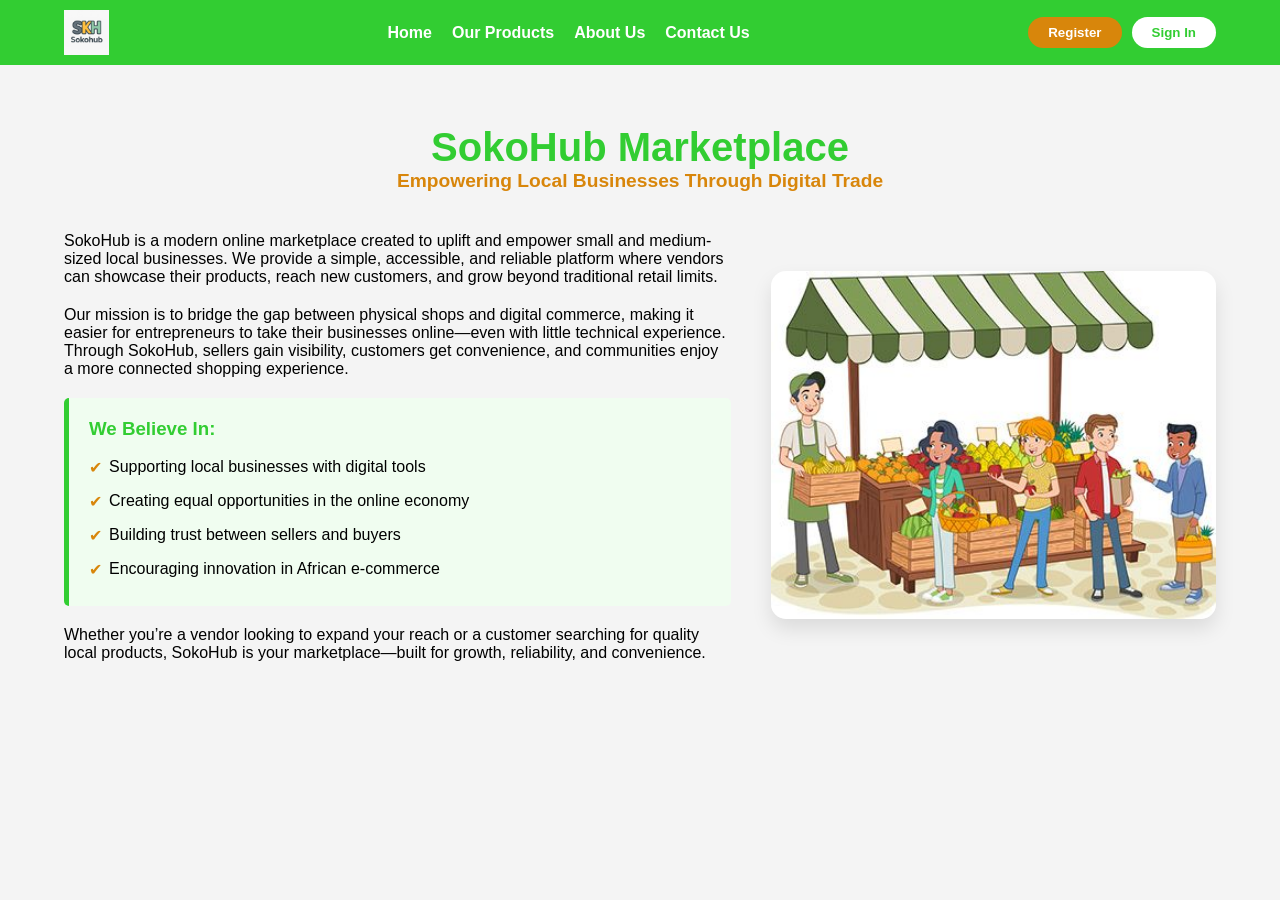
==== About.html @ aea2d0db "the about us page" ====
<!DOCTYPE html>
<html lang="en">
<head>
    <meta charset="UTF-8">
    <meta name="viewport" content="width=device-width, initial-scale=1.0">
    <title>SokoHub | About Us</title>
    <link rel="stylesheet" href="main.css">
</head>
<body>
    <header class="header">
        <div class="container">
            <nav class="nav-menu">  
                <img src="./sokohubimg/sokohub logo.jpg" alt="SokoHub Logo" class="logo-img">
                <div class="nav-links">
                    <a href="./index.html">Home</a>
                    <a href="./products.html">Our Products</a>
                    <a href="./About.html" class="active">About Us</a>
                    <a href="./Contact us.html">Contact Us</a>
                </div>
                <div id="buttons">
                    <a href="./Register.html"><button id="up">Register</button></a>
                    <a href="./Login&Signup/login.html"><button id="in">Sign In</button></a>
                </div>
            </nav>
        </div>
    </header>

    <main class="container">
        <section class="about-hero-flex">
            <h1>SokoHub Marketplace</h1>
            <p class="subtitle">Empowering Local Businesses Through Digital Trade</p>
        </section>

        <div class="about-layout-flex">
            <div class="about-text-flex">            
                <p>SokoHub is a modern online marketplace created to uplift and empower small and medium-sized local businesses. We provide a simple, accessible, and reliable platform where vendors can showcase their products, reach new customers, and grow beyond traditional retail limits.</p>

                <p>Our mission is to bridge the gap between physical shops and digital commerce, making it easier for entrepreneurs to take their businesses online—even with little technical experience. Through SokoHub, sellers gain visibility, customers get convenience, and communities enjoy a more connected shopping experience.</p>

                <div class="values-flex">
                    <h3>We Believe In:</h3>
                    <ul>
                        <li>Supporting local businesses with digital tools</li>
                        <li>Creating equal opportunities in the online economy</li>
                        <li>Building trust between sellers and buyers</li>
                        <li>Encouraging innovation in African e-commerce</li>
                    </ul>
                </div>
               
                <p>Whether you’re a vendor looking to expand your reach or a customer searching for quality local products, SokoHub is your marketplace—built for growth, reliability, and convenience.</p>
            </div>

            <div class="about-img-flex">
                <img src="./sokohubimg/12.jpeg" alt="SokoHub Team/Market" class="responsive-img">
            </div>
        </div>
    </main>
</body>
</html>
---- main.css ----
* {
    margin: 0;
    padding: 0;
    box-sizing: border-box;
}

body {
    font-family: 'Segoe UI', sans-serif;
    background-color: #f4f4f4;
}

.container {
    width: 90%;
    max-width: 1200px;
    margin: 0 auto;
}

/* Flex Navigation */
.header {
    background-color: #32cd32;
    padding: 10px 0;
}

.nav-menu {
    display: flex;
    justify-content: space-between;
    align-items: center;
    flex-wrap: wrap;
}

.nav-links {
    display: flex;
    gap: 20px;
}

.nav-links a {
    color: white;
    text-decoration: none;
    font-weight: bold;
}

.logo-img {
    height: 45px;
}

#buttons {
    display: flex;
    gap: 10px;
}

#up, #in {
    padding: 8px 20px;
    border-radius: 20px;
    border: none;
    cursor: pointer;
    font-weight: bold;
    transition: transform 0.2s ease;
}

#up { background-color: #d8860b; color: white; }
#in { background-color: white; color: #32cd32; }

#up:hover, #in:hover { transform: scale(1.1); }

/* Flex Layout Main */
.shop-layout-flex {
    display: flex;
    gap: 30px;
    margin-top: 40px;
    align-items: flex-start;
    height: 20vh;
}

/* Flex Sidebar */
.sidebar-flex {
    flex: 0 0 250px; 
    background: white;
    padding: 20px;
    border-radius: 8px;
}

.filter-group{
    display: flex;
    flex-direction: column;

}


/* Flex Product Content Area */
.main-content-flex {
    flex: 1; 
}

.product-feed-flex {
    display: flex;
    flex-wrap: wrap; 
    gap: 20px;
}

/* Flex Product Card */
.product-card-flex {
    flex: 1 1 calc(33.333% - 20px); 
    min-width: 250px; 
    background: white;
    border-radius: 10px;
    overflow: hidden;
    display: flex;
    flex-direction: column; 
    box-shadow: 0 4px 8px rgba(0,0,0,0.1);
}

.img-wrapper {
    height: 200px;
}

.img-wrapper img {
    width: 100%;
    height: 100%;
    object-fit: cover;
}

.product-info-flex {
    padding: 15px;
    display: flex;
    flex-direction: column;
    gap: 10px;
    text-align: center;
}

/* Buttons */
.btn-primary-flex, .buy-btn-flex {
    background-color: #d8860b;
    color: white;
    border: none;
    padding: 10px;
    border-radius: 5px;
    cursor: pointer;
    font-weight: bold;
}

.buy-btn-flex {
    background-color: #32cd32;
    margin-top: auto; 
}
.btn-primary-flex:hover{
    background-color: #32cd32;
}

/* About Page Specific Flexbox Styles */

.about-hero-flex {
    text-align: center;
    padding: 60px 0 40px;
    display: flex;
    flex-direction: column;
    align-items: center;
}

.about-hero-flex h1 {
    font-size: 2.5rem;
    color: #32cd32; /* LimeGreen from your theme */
}

.subtitle {
    font-size: 1.2rem;
    color: #d8860b; /* Orange accent */
    font-weight: 600;
}

.about-layout-flex {
    display: flex;
    gap: 40px;
    align-items: center;
    margin-bottom: 60px;
}

.about-text-flex {
    flex: 1.2; /* Takes slightly more space for readability */
    display: flex;
    flex-direction: column;
    gap: 20px;
}

.values-flex {
    background-color: #f0fdf0; /* Very light green background */
    padding: 20px;
    border-left: 5px solid #32cd32;
    border-radius: 5px;
}

.values-flex h3 {
    color: #32cd32;
    margin-bottom: 10px;
}

.values-flex ul {
    list-style: none;
    padding-left: 0;
}

.values-flex li {
    padding: 8px 0;
    position: relative;
    padding-left: 20px;
}

.values-flex li::before {
    content: "✔";
    color: #d8860b;
    position: absolute;
    left: 0;
}

.about-img-flex {
    flex: 0.8;
}

.responsive-img {
    width: 100%;
    height: auto;
    border-radius: 15px;
    box-shadow: 0 10px 20px rgba(0,0,0,0.1);
}


/* Responsive Flex */
@media (max-width: 900px) {
    .shop-layout-flex {
        flex-direction: column; /* Stacks sidebar on top of products */
    }
    
    .sidebar-flex {
        width: 100%;
        flex: none;
    }

    .product-card-flex {
        flex: 1 1 calc(50% - 20px); /* 2 items per row on tablets */
    }
}

@media (max-width: 600px) {
    .product-card-flex {
        flex: 1 1 100%; /* 1 item per row on mobile */
    }
}

/* Mobile Responsiveness for About Page */
@media (max-width: 900px) {
    .about-layout-flex {
        flex-direction: column; /* Stack image and text on mobile */
    }
    
    .about-text-flex {
        order: 2; /* Text appears below the image on mobile */
    }
    
    .about-img-flex {
        order: 1;
        width: 100%;
    }
}
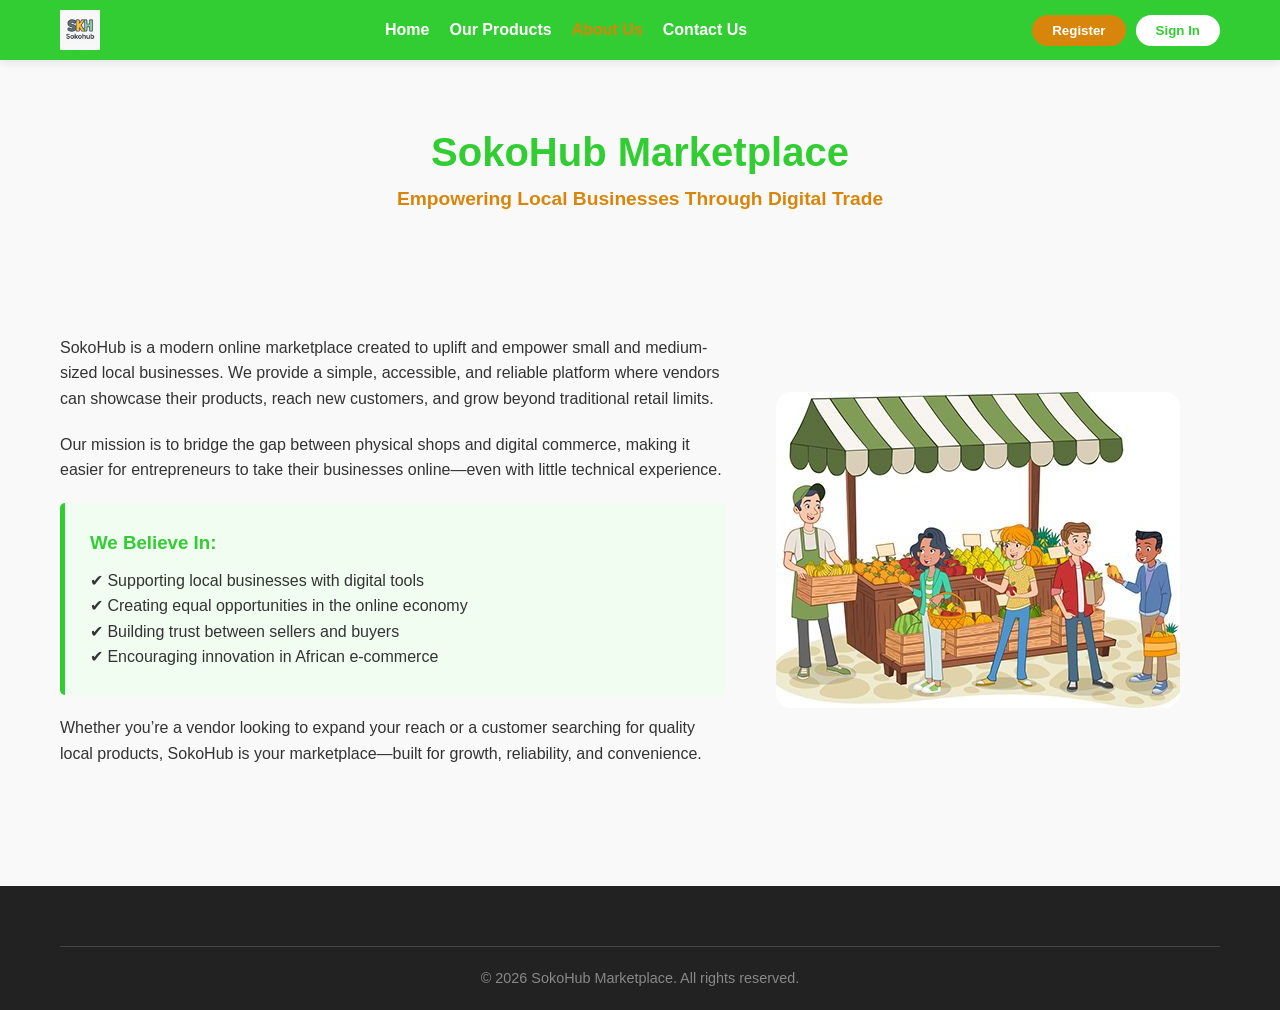
==== commit f8a10cb6: "cleaning the code and adding some js to it" ====
--- a/About.html
+++ b/About.html
@@ -7,53 +7,65 @@
     <link rel="stylesheet" href="main.css">
 </head>
 <body>
-    <header class="header">
+    <header class="header-flex">
         <div class="container">
-            <nav class="nav-menu">  
+            <nav class="nav-menu-flex">  
                 <img src="./sokohubimg/sokohub logo.jpg" alt="SokoHub Logo" class="logo-img">
-                <div class="nav-links">
+                <div class="menu-toggle-flex">
+                    <span></span><span></span><span></span>
+                </div>
+                <div class="nav-links-flex">
                     <a href="./index.html">Home</a>
                     <a href="./products.html">Our Products</a>
                     <a href="./About.html" class="active">About Us</a>
                     <a href="./Contact us.html">Contact Us</a>
                 </div>
-                <div id="buttons">
-                    <a href="./Register.html"><button id="up">Register</button></a>
-                    <a href="./Login&Signup/login.html"><button id="in">Sign In</button></a>
+                <div class="auth-buttons-flex">
+                    <a href="./Register.html"><button class="btn-up-flex">Register</button></a>
+                    <a href="./Login&Signup/login.html"><button class="btn-in-flex">Sign In</button></a>
                 </div>
             </nav>
         </div>
     </header>
 
     <main class="container">
-        <section class="about-hero-flex">
-            <h1>SokoHub Marketplace</h1>
-            <p class="subtitle">Empowering Local Businesses Through Digital Trade</p>
+        <section style="text-align: center; padding: 60px 0;">
+            <h1 style="font-size: 2.5rem; color: var(--primary-color);">SokoHub Marketplace</h1>
+            <p style="font-size: 1.2rem; color: var(--accent-color); font-weight: 600;">Empowering Local Businesses Through Digital Trade</p>
         </section>
 
-        <div class="about-layout-flex">
-            <div class="about-text-flex">            
+        <div class="layout-split-flex">
+            <div class="layout-text-flex">            
                 <p>SokoHub is a modern online marketplace created to uplift and empower small and medium-sized local businesses. We provide a simple, accessible, and reliable platform where vendors can showcase their products, reach new customers, and grow beyond traditional retail limits.</p>
 
-                <p>Our mission is to bridge the gap between physical shops and digital commerce, making it easier for entrepreneurs to take their businesses online—even with little technical experience. Through SokoHub, sellers gain visibility, customers get convenience, and communities enjoy a more connected shopping experience.</p>
+                <p style="margin: 20px 0;">Our mission is to bridge the gap between physical shops and digital commerce, making it easier for entrepreneurs to take their businesses online—even with little technical experience.</p>
 
-                <div class="values-flex">
-                    <h3>We Believe In:</h3>
-                    <ul>
-                        <li>Supporting local businesses with digital tools</li>
-                        <li>Creating equal opportunities in the online economy</li>
-                        <li>Building trust between sellers and buyers</li>
-                        <li>Encouraging innovation in African e-commerce</li>
+                <div class="values-box-flex">
+                    <h3 style="color: var(--primary-color); margin-bottom: 10px;">We Believe In:</h3>
+                    <ul style="list-style: none;">
+                        <li>✔ Supporting local businesses with digital tools</li>
+                        <li>✔ Creating equal opportunities in the online economy</li>
+                        <li>✔ Building trust between sellers and buyers</li>
+                        <li>✔ Encouraging innovation in African e-commerce</li>
                     </ul>
                 </div>
                
                 <p>Whether you’re a vendor looking to expand your reach or a customer searching for quality local products, SokoHub is your marketplace—built for growth, reliability, and convenience.</p>
             </div>
 
-            <div class="about-img-flex">
-                <img src="./sokohubimg/12.jpeg" alt="SokoHub Team/Market" class="responsive-img">
+            <div class="layout-img-flex">
+                <img src="./sokohubimg/12.jpeg" alt="SokoHub Team/Market" style="border-radius: 15px; shadow: var(--shadow);">
             </div>
         </div>
     </main>
+
+    <footer class="footer-flex">
+        <div class="container">
+            <div class="footer-bottom-flex">
+                <p>&copy; 2026 SokoHub Marketplace. All rights reserved.</p>
+            </div>
+        </div>
+    </footer>
+    <script src="main.js"></script>
 </body>
 </html>
--- a/main.css
+++ b/main.css
@@ -1,3 +1,23 @@
+/* 
+    SokoHub | Main Stylesheet
+    Author: SokoHub Team
+    Style Convention: Flexbox-centric with '-flex' suffix naming.
+    Colors: LimeGreen (#32cd32), SokoHub Gold (#d8860b)
+*/
+
+/* --- Global Variables --- */
+:root {
+    --primary-color: #32cd32;
+    --accent-color: #d8860b;
+    --bg-light: #f9f9f9;
+    --text-dark: #333;
+    --text-light: #666;
+    --white: #ffffff;
+    --shadow: 0 4px 15px rgba(0, 0, 0, 0.1);
+    --transition: all 0.3s ease;
+}
+
+/* --- Reset & Base Styles --- */
 * {
     margin: 0;
     padding: 0;
@@ -5,50 +25,73 @@
 }
 
 body {
-    font-family: 'Segoe UI', sans-serif;
-    background-color: #f4f4f4;
+    font-family: 'Segoe UI', Tahoma, Geneva, Verdana, sans-serif;
+    line-height: 1.6;
+    background-color: var(--bg-light);
+    color: var(--text-dark);
 }
 
 .container {
-    width: 90%;
     max-width: 1200px;
     margin: 0 auto;
-}
-
-/* Flex Navigation */
-.header {
-    background-color: #32cd32;
+    padding: 0 20px;
+}
+
+img {
+    max-width: 100%;
+    display: block;
+}
+
+a {
+    text-decoration: none;
+    color: inherit;
+    transition: var(--transition);
+}
+
+/* --- Navigation --- */
+.header-flex {
+    background-color: var(--primary-color);
     padding: 10px 0;
-}
-
-.nav-menu {
+    position: sticky;
+    top: 0;
+    z-index: 1000;
+    box-shadow: 0 2px 10px rgba(0, 0, 0, 0.1);
+}
+
+.nav-menu-flex {
     display: flex;
     justify-content: space-between;
     align-items: center;
     flex-wrap: wrap;
 }
 
-.nav-links {
+.logo-img {
+    height: 40px;
+    width: auto;
+}
+
+.nav-links-flex {
     display: flex;
     gap: 20px;
 }
 
-.nav-links a {
-    color: white;
-    text-decoration: none;
-    font-weight: bold;
-}
-
-.logo-img {
-    height: 45px;
-}
-
-#buttons {
+.nav-links-flex a {
+    color: var(--white);
+    font-weight: 600;
+}
+
+.nav-links-flex a:hover,
+.nav-links-flex a.active {
+    color: var(--accent-color);
+}
+
+/* Auth Buttons */
+.auth-buttons-flex {
     display: flex;
     gap: 10px;
 }
 
-#up, #in {
+.btn-up-flex, .btn-in-flex {
     padding: 8px 20px;
     border-radius: 20px;
     border: none;
@@ -57,206 +100,248 @@
     transition: transform 0.2s ease;
 }
 
-#up { background-color: #d8860b; color: white; }
-#in { background-color: white; color: #32cd32; }
-
-#up:hover, #in:hover { transform: scale(1.1); }
-
-/* Flex Layout Main */
-.shop-layout-flex {
-    display: flex;
-    gap: 30px;
-    margin-top: 40px;
-    align-items: flex-start;
-    height: 20vh;
-}
-
-/* Flex Sidebar */
-.sidebar-flex {
-    flex: 0 0 250px; 
-    background: white;
+.btn-up-flex { background-color: var(--accent-color); color: var(--white); }
+.btn-in-flex { background-color: var(--white); color: var(--primary-color); }
+
+.btn-up-flex:hover, .btn-in-flex:hover { transform: scale(1.1); }
+
+/* Mobile Menu Toggle (JS will use this) */
+.menu-toggle-flex {
+    display: none;
+    flex-direction: column;
+    gap: 5px;
+    cursor: pointer;
+}
+
+.menu-toggle-flex span {
+    width: 25px;
+    height: 3px;
+    background-color: var(--white);
+    border-radius: 2px;
+}
+
+/* --- Hero Sections --- */
+.hero-flex {
+    background: linear-gradient(rgba(0,0,0,0.6), rgba(0,0,0,0.6)), url('your-hero-bg.jpg');
+    background-color: #222;
+    height: 400px;
+    display: flex;
+    flex-direction: column;
+    align-items: center;
+    justify-content: center;
+    color: var(--white);
+    text-align: center;
     padding: 20px;
-    border-radius: 8px;
-}
-
-.filter-group{
-    display: flex;
-    flex-direction: column;
-
-}
-
-
-/* Flex Product Content Area */
-.main-content-flex {
-    flex: 1; 
-}
-
-.product-feed-flex {
-    display: flex;
-    flex-wrap: wrap; 
-    gap: 20px;
-}
-
-/* Flex Product Card */
-.product-card-flex {
-    flex: 1 1 calc(33.333% - 20px); 
-    min-width: 250px; 
-    background: white;
+}
+
+.hero-flex h1 { font-size: 3rem; margin-bottom: 15px; }
+.hero-flex p { font-size: 1.2rem; max-width: 600px; }
+
+/* --- Component Cards --- */
+.card-flex {
+    background: var(--white);
     border-radius: 10px;
     overflow: hidden;
-    display: flex;
-    flex-direction: column; 
-    box-shadow: 0 4px 8px rgba(0,0,0,0.1);
-}
-
-.img-wrapper {
-    height: 200px;
-}
-
-.img-wrapper img {
+    box-shadow: var(--shadow);
+    transition: var(--transition);
+    display: flex;
+    flex-direction: column;
+}
+
+.card-flex:hover {
+    transform: translateY(-5px);
+}
+
+.card-img-container {
+    height: 250px;
+}
+
+.card-img-container img {
     width: 100%;
     height: 100%;
     object-fit: cover;
 }
 
-.product-info-flex {
+.card-info-flex {
+    padding: 20px;
+    text-align: center;
+}
+
+.card-info-flex h3 { color: var(--primary-color); margin-bottom: 10px; }
+.card-info-flex .price-flex { font-weight: bold; font-size: 1.2rem; }
+
+/* --- Layout Grids --- */
+.grid-flex {
+    display: grid;
+    grid-template-columns: repeat(auto-fit, minmax(280px, 1fr));
+    gap: 30px;
+    padding: 40px 0;
+}
+
+/* --- Form Elements --- */
+.form-container-flex {
+    background: var(--white);
+    padding: 30px;
+    border-radius: 10px;
+    box-shadow: var(--shadow);
+}
+
+.flex-form-group {
+    display: flex;
+    flex-direction: column;
+    gap: 8px;
+    margin-bottom: 20px;
+}
+
+.flex-form-group label { font-weight: 600; }
+
+.flex-form-group input, 
+.flex-form-group textarea, 
+.flex-form-group select {
+    padding: 12px;
+    border: 1px solid #ddd;
+    border-radius: 6px;
+    font-size: 1rem;
+    transition: var(--transition);
+}
+
+.flex-form-group input:focus {
+    border-color: var(--primary-color);
+    outline: none;
+}
+
+.btn-submit-flex {
+    background-color: var(--primary-color);
+    color: var(--white);
     padding: 15px;
-    display: flex;
-    flex-direction: column;
-    gap: 10px;
+    border: none;
+    border-radius: 6px;
+    font-weight: bold;
+    font-size: 1.1rem;
+    cursor: pointer;
+    transition: var(--transition);
+}
+
+.btn-submit-flex:hover {
+    background-color: var(--accent-color);
+}
+
+/* --- Footer --- */
+.footer-flex {
+    background-color: #222;
+    color: var(--white);
+    padding: 60px 0 20px;
+    margin-top: 60px;
+}
+
+.footer-content-flex {
+    display: flex;
+    justify-content: space-between;
+    gap: 40px;
+    flex-wrap: wrap;
+    margin-bottom: 40px;
+}
+
+.footer-section-flex {
+    flex: 1;
+    min-width: 200px;
+}
+
+.footer-section-flex h3 {
+    color: var(--primary-color);
+    margin-bottom: 20px;
+}
+
+.footer-links-flex {
+    list-style: none;
+}
+
+.footer-links-flex li {
+    margin-bottom: 10px;
+}
+
+.footer-links-flex a:hover {
+    color: var(--primary-color);
+}
+
+.footer-bottom-flex {
     text-align: center;
-}
-
-/* Buttons */
-.btn-primary-flex, .buy-btn-flex {
-    background-color: #d8860b;
-    color: white;
-    border: none;
-    padding: 10px;
+    border-top: 1px solid #444;
+    padding-top: 20px;
+    font-size: 0.9rem;
+    color: #888;
+}
+
+/* --- About & Contact Specifics --- */
+.layout-split-flex {
+    display: flex;
+    gap: 50px;
+    align-items: center;
+    padding: 60px 0;
+}
+
+.layout-text-flex { flex: 1.2; }
+.layout-img-flex { flex: 0.8; }
+
+.values-box-flex {
+    background-color: #f0fdf0;
+    padding: 25px;
+    border-left: 5px solid var(--primary-color);
     border-radius: 5px;
-    cursor: pointer;
-    font-weight: bold;
-}
-
-.buy-btn-flex {
-    background-color: #32cd32;
-    margin-top: auto; 
-}
-.btn-primary-flex:hover{
-    background-color: #32cd32;
-}
-
-/* About Page Specific Flexbox Styles */
-
-.about-hero-flex {
-    text-align: center;
-    padding: 60px 0 40px;
-    display: flex;
-    flex-direction: column;
-    align-items: center;
-}
-
-.about-hero-flex h1 {
-    font-size: 2.5rem;
-    color: #32cd32; /* LimeGreen from your theme */
-}
-
-.subtitle {
-    font-size: 1.2rem;
-    color: #d8860b; /* Orange accent */
-    font-weight: 600;
-}
-
-.about-layout-flex {
-    display: flex;
-    gap: 40px;
-    align-items: center;
-    margin-bottom: 60px;
-}
-
-.about-text-flex {
-    flex: 1.2; /* Takes slightly more space for readability */
-    display: flex;
-    flex-direction: column;
-    gap: 20px;
-}
-
-.values-flex {
-    background-color: #f0fdf0; /* Very light green background */
-    padding: 20px;
-    border-left: 5px solid #32cd32;
-    border-radius: 5px;
-}
-
-.values-flex h3 {
-    color: #32cd32;
-    margin-bottom: 10px;
-}
-
-.values-flex ul {
-    list-style: none;
-    padding-left: 0;
-}
-
-.values-flex li {
-    padding: 8px 0;
-    position: relative;
-    padding-left: 20px;
-}
-
-.values-flex li::before {
-    content: "✔";
-    color: #d8860b;
-    position: absolute;
-    left: 0;
-}
-
-.about-img-flex {
-    flex: 0.8;
-}
-
-.responsive-img {
-    width: 100%;
-    height: auto;
-    border-radius: 15px;
-    box-shadow: 0 10px 20px rgba(0,0,0,0.1);
-}
-
-
-/* Responsive Flex */
+    margin: 20px 0;
+}
+
+/* --- Product Page Specifics --- */
+.shop-layout-flex {
+    display: flex;
+    gap: 30px;
+    padding: 40px 0;
+}
+
+.sidebar-flex {
+    flex: 0 0 250px;
+    background: var(--white);
+    padding: 25px;
+    border-radius: 8px;
+    height: fit-content;
+}
+
+.main-content-flex { flex: 1; }
+
+/* --- Responsive Media Queries --- */
 @media (max-width: 900px) {
+    .nav-links-flex {
+        display: none; /* JS will toggle this */
+        width: 100%;
+        flex-direction: column;
+        padding: 20px 0;
+        text-align: center;
+    }
+
+    .nav-links-flex.active {
+        display: flex;
+    }
+
+    .menu-toggle-flex {
+        display: flex;
+    }
+
+    .layout-split-flex {
+        flex-direction: column;
+        text-align: center;
+    }
+
     .shop-layout-flex {
-        flex-direction: column; /* Stacks sidebar on top of products */
-    }
-    
+        flex-direction: column;
+    }
+
     .sidebar-flex {
         width: 100%;
         flex: none;
     }
-
-    .product-card-flex {
-        flex: 1 1 calc(50% - 20px); /* 2 items per row on tablets */
-    }
 }
 
 @media (max-width: 600px) {
-    .product-card-flex {
-        flex: 1 1 100%; /* 1 item per row on mobile */
-    }
-}
-
-/* Mobile Responsiveness for About Page */
-@media (max-width: 900px) {
-    .about-layout-flex {
-        flex-direction: column; /* Stack image and text on mobile */
-    }
-    
-    .about-text-flex {
-        order: 2; /* Text appears below the image on mobile */
-    }
-    
-    .about-img-flex {
-        order: 1;
-        width: 100%;
-    }
-}+    .hero-flex h1 { font-size: 2.2rem; }
+    .auth-buttons-flex { display: none; } /* Hide in small mobile to save space */
+}
